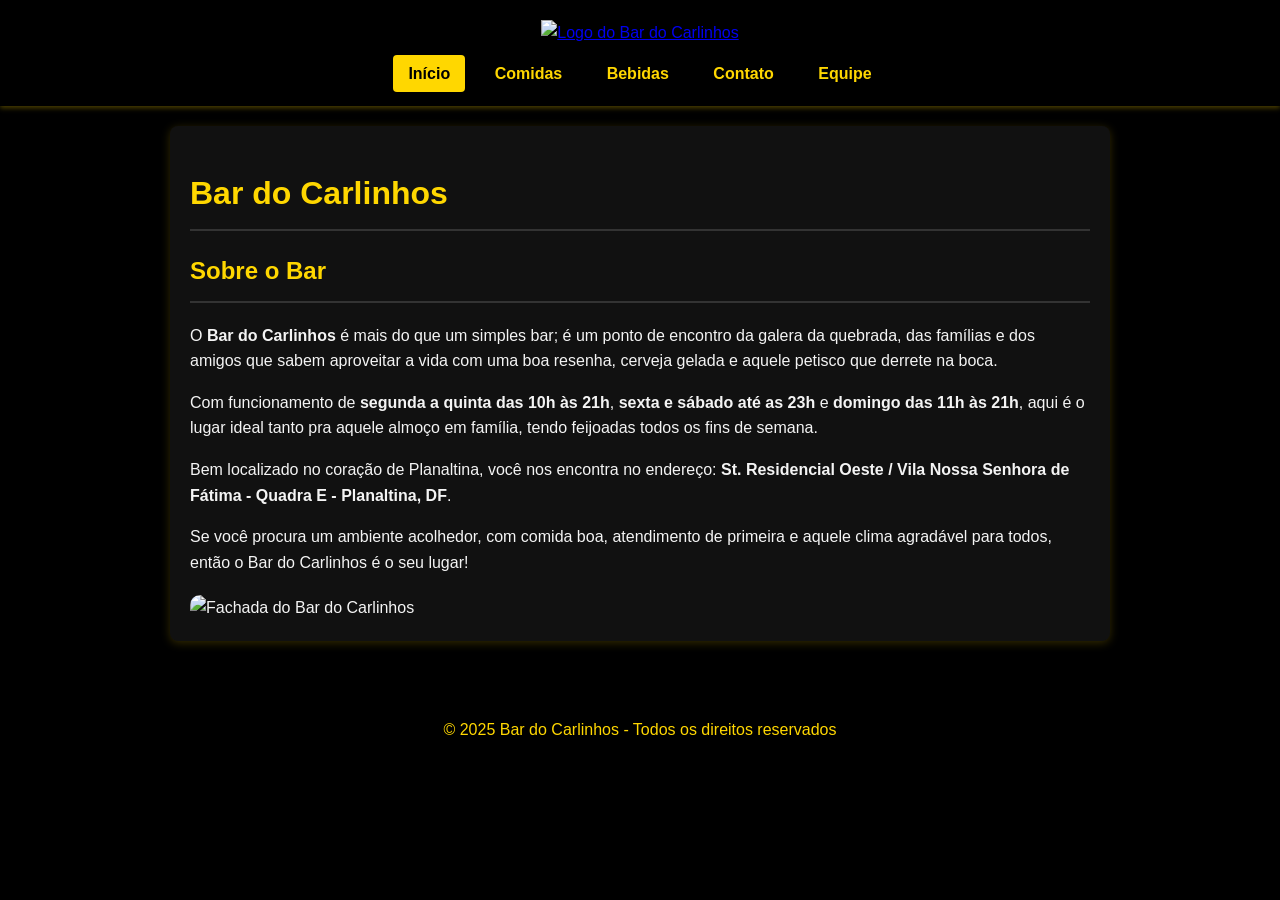
==== index.html @ 329595d2 "Add files via upload" ====
<!DOCTYPE html>
<html lang="pt-br">
<head>
    <meta charset="UTF-8">
    <meta name="viewport" content="width=device-width, initial-scale=1.0">
    <title>Bar do Carlinhos - O seu ponto de encontro</title>
    <link rel="stylesheet" href="style.css">
</head>
<body id="pagina-inicio">
    <header>
        <a href="index.html">
            <img src="index/Logo Bar do Carlinhos.jpg" alt="Logo do Bar do Carlinhos" class="logo">
        </a>
        <nav>
            <a href="index.html" class="active">Início</a>
            <a href="comidas.html">Comidas</a>
            <a href="bebidas.html">Bebidas</a>
            <a href="contato.html">Contato</a>
            <a href="equipe.html">Equipe</a>
        </nav>
    </header>
    <main class="container">
        <h1>Bar do Carlinhos</h1>
        <section id="sobre">
            <h2>Sobre o Bar</h2>
            <p>O <strong>Bar do Carlinhos</strong> é mais do que um simples bar; é um ponto de encontro da galera da quebrada, das famílias e dos amigos que sabem aproveitar a vida com uma boa resenha, cerveja gelada e aquele petisco que derrete na boca.</p>
            <p>Com funcionamento de <strong>segunda a quinta das 10h às 21h</strong>, <strong>sexta e sábado até as 23h</strong> e <strong>domingo das 11h às 21h</strong>, aqui é o lugar ideal tanto pra aquele almoço em família, tendo feijoadas todos os fins de semana.</p>
            <p>Bem localizado no coração de Planaltina, você nos encontra no endereço: <strong>St. Residencial Oeste / Vila Nossa Senhora de Fátima - Quadra E - Planaltina, DF</strong>.</p>
            <p>Se você procura um ambiente acolhedor, com comida boa, atendimento de primeira e aquele clima agradável para todos, então o Bar do Carlinhos é o seu lugar!</p>
            <img src="index/Fachada Bar.png" alt="Fachada do Bar do Carlinhos" class="imagem-destaque">
        </section>
    </main>
    <footer>
        <p>&copy; 2025 Bar do Carlinhos - Todos os direitos reservados</p>
    </footer>
</body>
</html>
---- style.css ----
@font-face {
  font-family: 'Roboto';
  font-style: normal;
  font-weight: 400;
  src: url('fonts/Roboto-Regular.ttf') format('truetype');
}

@font-face {
  font-family: 'Roboto';
  font-style: normal;
  font-weight: 700;
  src: url('fonts/Roboto-Bold.ttf') format('truetype');
}

body {
    font-family: 'Roboto', Arial, sans-serif;
    background-color: rgb(0, 0, 0);
    margin: 0;
    color: rgb(244, 244, 244);
    line-height: 1.6;
}

.container {
    padding: 20px;
    max-width: 900px;
    margin: 20px auto;
    background-color: rgb(17, 17, 17);
    border-radius: 8px;
    box-shadow: 0 2px 10px rgba(255, 215, 0, 0.2);
}

h1, h2 {
    color: rgb(255, 215, 0);
    border-bottom: 2px solid rgb(51, 51, 51);
    padding-bottom: 10px;
}

header {
    background-color: rgb(0, 0, 0);
    color: rgb(255, 215, 0);
    padding: 20px 30px;
    display: flex;
    flex-direction: column;
    align-items: center;
    box-shadow: 0 2px 5px rgba(255, 215, 0, 0.3);
}

header > a {
    margin-bottom: 15px;
}

.logo {
    max-width: 250px; 
    height: auto;
    transition: max-width 0.3s ease; 
}

nav a {
    color: rgb(255, 215, 0);
    text-decoration: none;
    font-weight: bold;
    padding: 10px 15px;
    border-radius: 4px;
    transition: background-color 0.3s ease;
    margin: 0 5px;
}

nav a:hover {
    background-color: rgb(230, 194, 0);
    color: rgb(0, 0, 0);
}

nav a.active {
    background-color: rgb(255, 215, 0);
    color: rgb(0, 0, 0);
}

.imagem-destaque {
    max-width: 100%;
    height: auto;
    border-radius: 10px;
    margin-top: 20px;
    display: block;
}

.item-cardapio {
    display: flex;
    align-items: center;
    gap: 15px;
    padding-bottom: 20px;
    margin-bottom: 20px;
    border-bottom: 1px solid rgb(51, 51, 51);
}
.item-cardapio img {
    width: 100px;
    height: 100px;
    border-radius: 8px;
    object-fit: cover;
}
.item-info {
    flex-grow: 1;
}
.item-info strong {
    font-size: 1.1em;
}
.item-info p {
    margin: 5px 0 0 0;
    color: rgb(204, 204, 204);
    font-size: 0.9em;
}
.item-preco {
    font-weight: bold;
    font-size: 1.1em;
    color: rgb(255, 215, 0);
}

.desenvolvedor-container {
    display: flex;
    align-items: center;
    margin-bottom: 30px;
    border-bottom: 1px solid rgb(51, 51, 51);
    padding-bottom: 20px;
}
.desenvolvedor-container img {
    width: 100px;
    height: 100px;
    border-radius: 50%;
    object-fit: cover;
    margin-right: 20px;
}
.desenvolvedor-info h3 {
    margin-top: 0;
}
.desenvolvedor-container:last-child {
    border-bottom: none;
    padding-bottom: 0;
    margin-bottom: 0;
}

.formulario-contato label {
    display: block;
    margin-top: 15px;
    font-weight: bold;
    color: rgb(255, 215, 0);
}

.formulario-contato input,
.formulario-contato textarea {
    width: 100%;
    padding: 12px;
    margin-top: 5px;
    border: 1px solid rgb(255, 215, 0);
    border-radius: 4px;
    background-color: rgb(0, 0, 0);
    color: rgb(244, 244, 244);
    box-sizing: border-box;
}

.formulario-contato button {
    background-color: rgb(255, 215, 0);
    color: rgb(0, 0, 0);
    padding: 12px 25px;
    border: none;
    border-radius: 4px;
    cursor: pointer;
    margin-top: 20px;
    font-size: 16px;
    font-weight: bold;
    transition: background-color 0.3s ease;
}

.formulario-contato button:hover {
    background-color: rgb(230, 194, 0);
}

footer {
    background-color: rgb(0, 0, 0);
    color: rgb(255, 215, 0);
    text-align: center;
    padding: 20px;
    margin-top: 40px;
}

@media (max-width: 768px) {
    nav {
        margin-top: 15px;
        display: flex;
        flex-direction: column;
        align-items: center;
    }
    nav a {
        margin-bottom: 10px;
    }
    h1, h2 {
        font-size: 1.5em;
    }
    .item-cardapio {
        flex-direction: column;
        align-items: flex-start;
    }
}
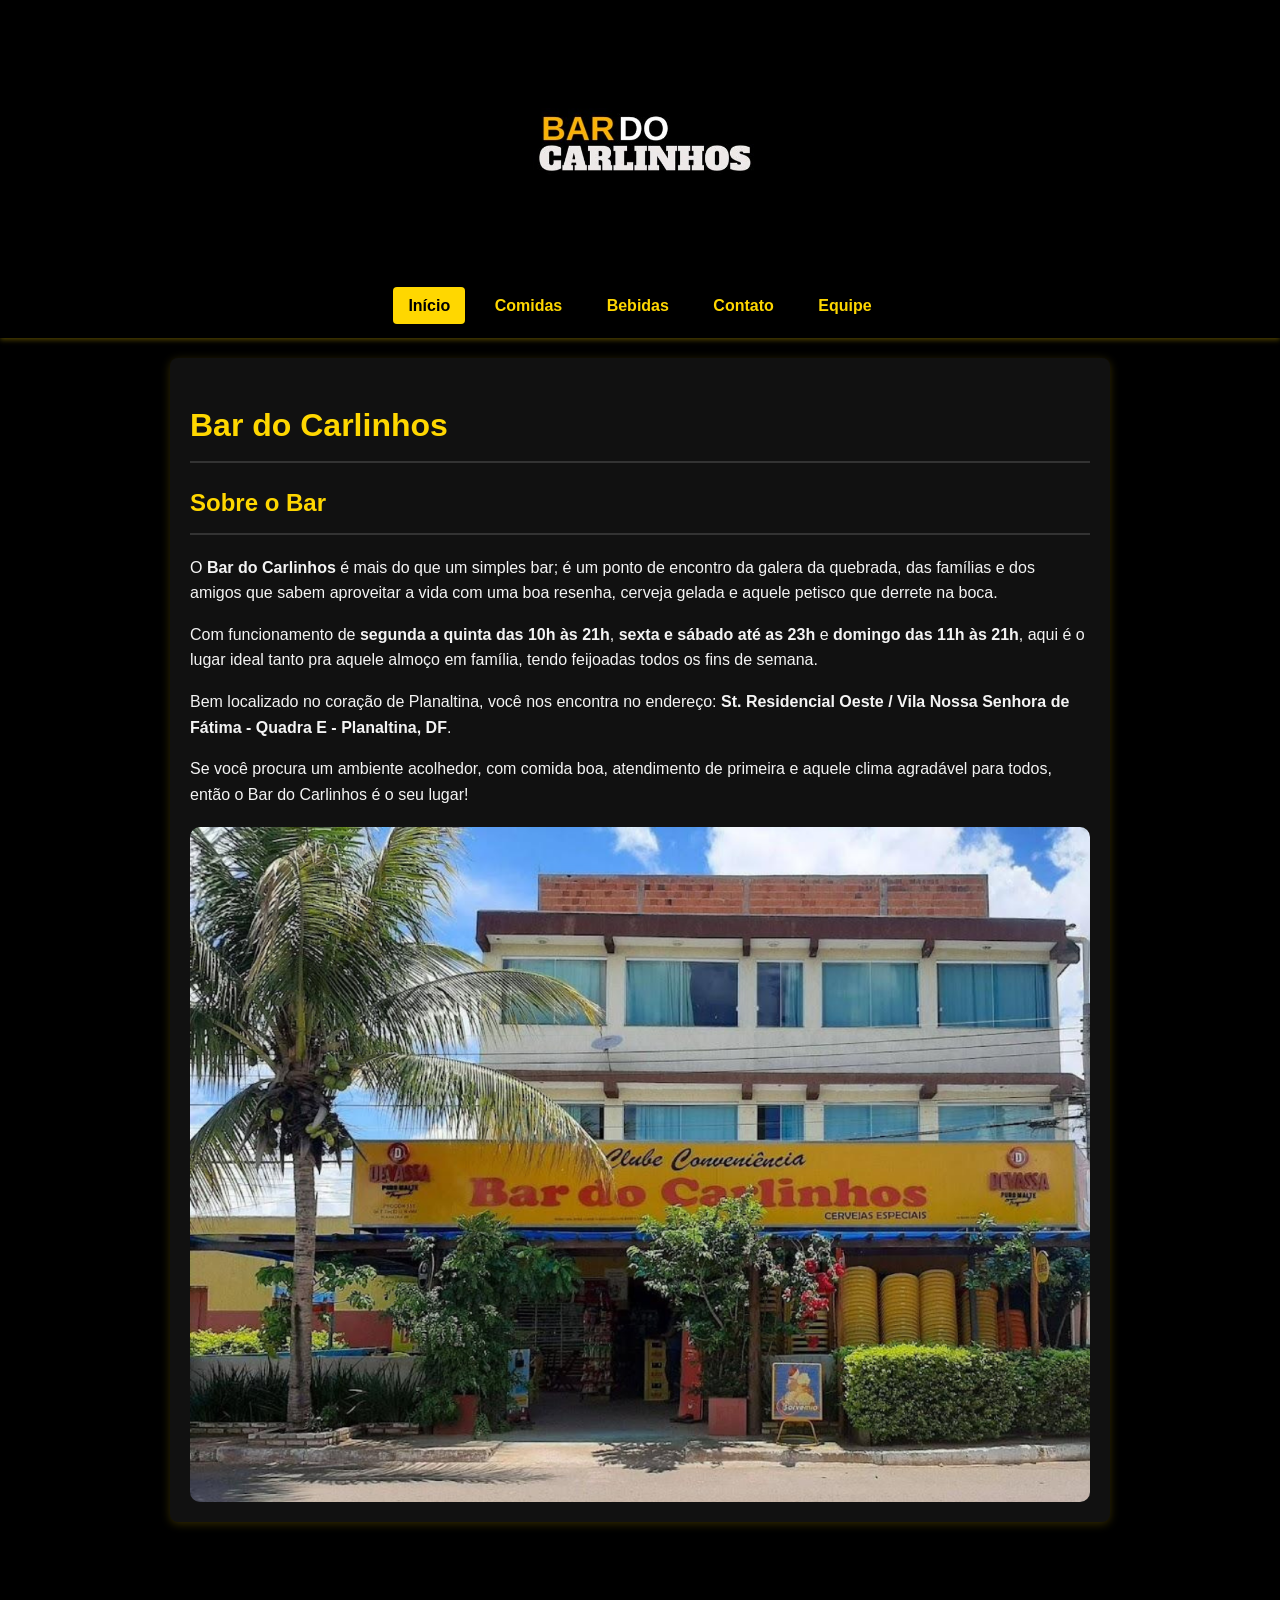
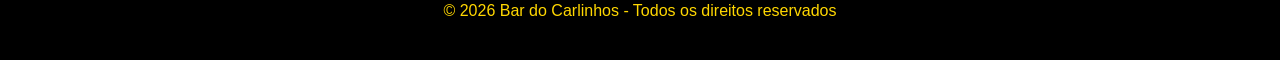
==== commit 2798b753: "Update index.html" ====
--- a/index.html
+++ b/index.html
@@ -31,7 +31,7 @@
         </section>
     </main>
     <footer>
-        <p>&copy; 2025 Bar do Carlinhos - Todos os direitos reservados</p>
+        <p>&copy; 2026 Bar do Carlinhos - Todos os direitos reservados</p>
     </footer>
 </body>
-</html>+</html>
